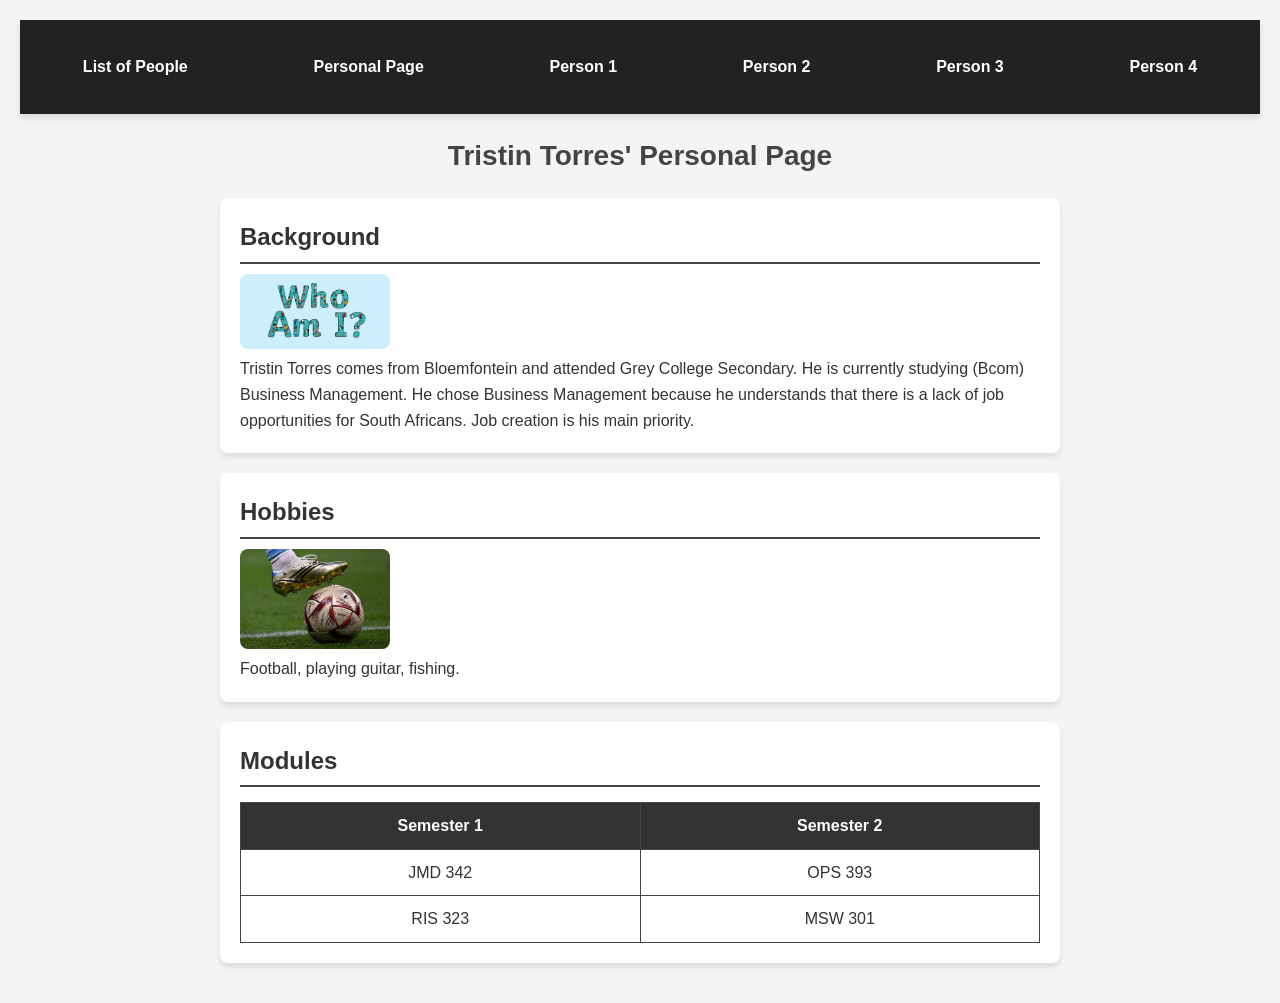
==== HTML/Person02.html @ 03ffa78f "Add project files." ====
﻿<!DOCTYPE html>
<html lang="en">
<head>
    <meta charset="UTF-8">
    <meta name="viewport" content="width=device-width, initial-scale=1.0">
    <title>Tristin Torres</title>
    <link rel="stylesheet" href="../Content/CSS/NewStyle.css">
</head>
<body>
    <nav>
        <ul>
            <li><a href="/Student/StudentView">List of People</a></li>
            <li><a href="/HTML/PersonalPage.html">Personal Page</a></li>
            <li><a href="/HTML/Person01.html">Person 1</a></li>
            <li><a href="/HTML/Person02.html">Person 2</a></li>
            <li><a href="/HTML/Person03.html">Person 3</a></li>
            <li><a href="/HTML/Person04.html">Person 4</a></li>
        </ul>
    </nav>

    <h1>Tristin Torres' Personal Page</h1>

    <section>
        <h2>Background</h2>
        <img src="/HTML/Images/Who Am I.png" alt="Who Am I" width="150">

        <p>
            Tristin Torres comes from Bloemfontein and attended Grey College Secondary.
            He is currently studying (Bcom) Business Management.
            He chose Business Management because he understands that there is a lack of job opportunities for South Africans.
            Job creation is his main priority.
        </p>
    </section>

    <section>
        <h2>Hobbies</h2>
        <img src="/HTML/Images/Football.jpg" alt="Football" width="150">
        <p>Football, playing guitar, fishing.</p>
    </section>

    <section>
        <h2>Modules</h2>
        <table border="1">
            <tr>
                <th>Semester 1</th>
                <th>Semester 2</th>
            </tr>
            <tr>
                <td>JMD 342</td>
                <td>OPS 393</td>
            </tr>
            <tr>
                <td>RIS 323</td>
                <td>MSW 301</td>
            </tr>
        </table>
    </section>
</body>
</html>
---- Content/CSS/NewStyle.css ----
﻿/* Reset some default styles */
body, h1, h2, p {
    margin: 0;
    padding: 0;
    font-family: Arial, sans-serif;
}

/* Background and general styling */
body {
    background-color: #f4f4f4;
    color: #333;
    line-height: 1.6;
    padding: 20px;
}

/* Navigation Bar */
nav {
    background-color: #222;
    padding: 10px 0;
    box-shadow: 0 4px 6px rgba(0, 0, 0, 0.1);
}

    nav ul {
        list-style-type: none;
        padding: 0;
        margin: 0;
        display: flex;
        justify-content: space-evenly; /* Evenly distribute nav items */
        align-items: center;
    }

        nav ul li {
            flex-grow: 1; /* Ensures equal spacing */
            text-align: center;
            padding: 12px 0;
        }

            nav ul li a {
                color: white;
                text-decoration: none;
                font-size: 16px;
                font-weight: bold;
                padding: 12px 20px;
                display: block;
                transition: background-color 0.3s ease, color 0.3s ease;
            }

                nav ul li a:hover {
                    background-color: rgba(255, 255, 255, 0.2); /* Slight hover effect */
                }

                /* Keep the active page highlighted */
                nav ul li a.active {
                    background-color: darkred;
                    border-radius: 5px;
                }

/* Responsive Design */
@media (max-width: 768px) {
    nav ul {
        flex-direction: column;
        text-align: center;
    }

        nav ul li {
            width: 100%;
        }
}

/* Page Header */
h1 {
    text-align: center;
    margin: 20px 0;
    font-size: 28px;
    color: #444;
}

/* Sections */
section {
    background: white;
    padding: 20px;
    margin: 20px auto;
    border-radius: 8px;
    box-shadow: 0px 4px 6px rgba(0, 0, 0, 0.1);
    max-width: 800px;
}

h2 {
    border-bottom: 2px solid #444;
    padding-bottom: 5px;
    margin-bottom: 10px;
}

/* Images */
img {
    width: 150px;
    height: auto;
    border-radius: 8px;
    transition: transform 0.3s ease-in-out;
}

    /* Flip image on hover */
    img:hover {
        transform: scaleX(-1);
    }

/* Table Styling */
table {
    width: 100%;
    border-collapse: collapse;
    margin-top: 15px;
}

table, th, td {
    border: 1px solid #444;
}

th, td {
    padding: 10px;
    text-align: center;
}

th {
    background-color: #333;
    color: white;
}

/* Responsive Design */
@media (max-width: 768px) {
    nav ul {
        flex-direction: column;
        text-align: center;
    }

        nav ul li {
            border-right: none;
            border-bottom: 1px solid white;
        }

    section {
        padding: 15px;
    }
}

@media (max-width: 480px) {
    body {
        padding: 10px;
    }

    h1 {
        font-size: 22px;
    }

    img {
        width: 100px;
    }
}
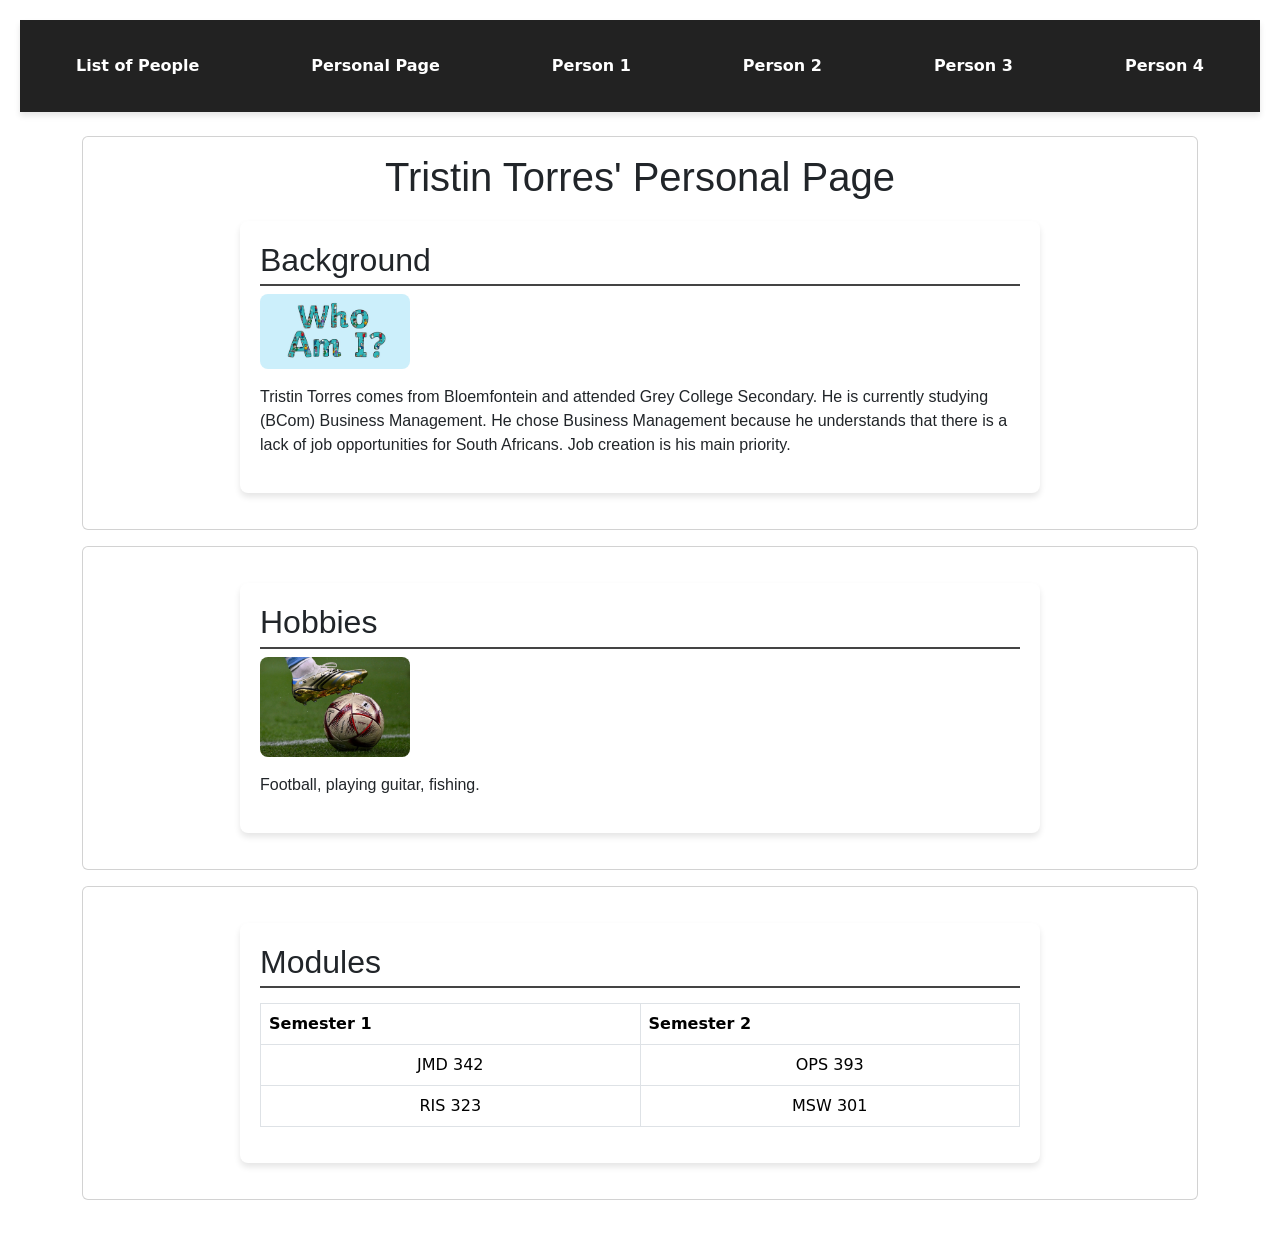
==== commit 52929a02: "Prac_4" ====
--- a/HTML/Person02.html
+++ b/HTML/Person02.html
@@ -5,6 +5,7 @@
     <meta name="viewport" content="width=device-width, initial-scale=1.0">
     <title>Tristin Torres</title>
     <link rel="stylesheet" href="../Content/CSS/NewStyle.css">
+    <link href="https://cdn.jsdelivr.net/npm/bootstrap@5.3.3/dist/css/bootstrap.min.css" rel="stylesheet" />
 </head>
 <body>
     <nav>
@@ -18,42 +19,60 @@
         </ul>
     </nav>
 
-    <h1>Tristin Torres' Personal Page</h1>
+    <div class="container mt-4">
+        <div class="card mb-3">
+            <div class="card-body">
+                <h1>Tristin Torres' Personal Page</h1>
+                <section>
+                    <h2>Background</h2>
+                    <img src="/HTML/Images/Who Am I.png" alt="Who Am I" width="150" class="mb-3">
+                    <p>
+                        Tristin Torres comes from Bloemfontein and attended Grey College Secondary.
+                        He is currently studying (BCom) Business Management.
+                        He chose Business Management because he understands that there is a lack of job opportunities for South Africans.
+                        Job creation is his main priority.
+                    </p>
+                </section>
+            </div>
+        </div>
 
-    <section>
-        <h2>Background</h2>
-        <img src="/HTML/Images/Who Am I.png" alt="Who Am I" width="150">
+        <div class="card mb-3">
+            <div class="card-body">
+                <section>
+                    <h2>Hobbies</h2>
+                    <img src="/HTML/Images/Football.jpg" alt="Football" width="150" class="mb-3">
+                    <p>Football, playing guitar, fishing.</p>
+                </section>
+            </div>
+        </div>
 
-        <p>
-            Tristin Torres comes from Bloemfontein and attended Grey College Secondary.
-            He is currently studying (Bcom) Business Management.
-            He chose Business Management because he understands that there is a lack of job opportunities for South Africans.
-            Job creation is his main priority.
-        </p>
-    </section>
+        <div class="card mb-3">
+            <div class="card-body">
+                <section>
+                    <h2>Modules</h2>
+                    <table class="table table-bordered">
+                        <thead>
+                            <tr>
+                                <th>Semester 1</th>
+                                <th>Semester 2</th>
+                            </tr>
+                        </thead>
+                        <tbody>
+                            <tr>
+                                <td>JMD 342</td>
+                                <td>OPS 393</td>
+                            </tr>
+                            <tr>
+                                <td>RIS 323</td>
+                                <td>MSW 301</td>
+                            </tr>
+                        </tbody>
+                    </table>
+                </section>
+            </div>
+        </div>
+    </div>
 
-    <section>
-        <h2>Hobbies</h2>
-        <img src="/HTML/Images/Football.jpg" alt="Football" width="150">
-        <p>Football, playing guitar, fishing.</p>
-    </section>
-
-    <section>
-        <h2>Modules</h2>
-        <table border="1">
-            <tr>
-                <th>Semester 1</th>
-                <th>Semester 2</th>
-            </tr>
-            <tr>
-                <td>JMD 342</td>
-                <td>OPS 393</td>
-            </tr>
-            <tr>
-                <td>RIS 323</td>
-                <td>MSW 301</td>
-            </tr>
-        </table>
-    </section>
+    <script src="https://cdn.jsdelivr.net/npm/bootstrap@5.3.3/dist/js/bootstrap.bundle.min.js"></script>
 </body>
 </html>
